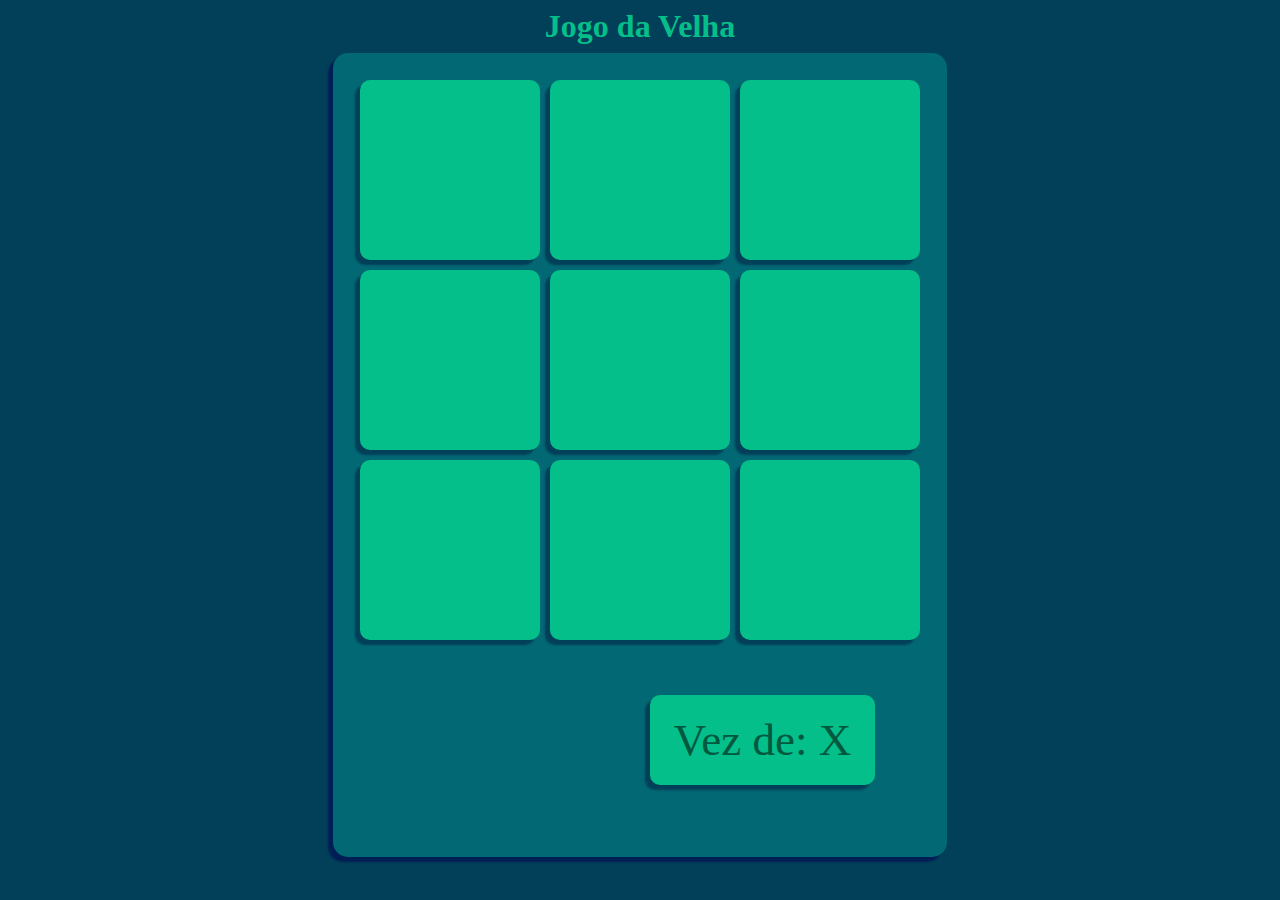
==== index.htm @ 079a9836 "first commit" ====
<!DOCTYPE html>
<html lang="en">
<head>
    <meta charset="UTF-8">
    <meta http-equiv="X-UA-Compatible" content="IE=edge">
    <meta name="viewport" content="width=device-width, initial-scale=1.0">
    <title>Jogo da Velha</title>

    <link rel="stylesheet" href="style.css">
</head>
<body>
    <div id="All">
        <h1>Jogo da Velha</h1>
        <div class="area">
            <div class="linha">
                <div class="quadrado vazio" ></div>
                <div class="quadrado vazio" ></div>
                <div class="quadrado vazio" ></div>
            </div>
            <div class="linha">
                <div class="quadrado vazio"></div>
                <div class="quadrado vazio"></div>
                <div class="quadrado vazio"></div>
            </div>
            <div class="linha">
                <div class="quadrado vazio"></div>
                <div class="quadrado vazio"></div>
                <div class="quadrado vazio"></div>
            </div>
            <div class="info">
                <div class="ft_padrao" id="vez"></div>
            </div>
        </div>
    </div>
    <script src="script.js"></script>
</body>
</html>
---- style.css ----
body {
    padding: 0;
    display: flex;
    flex-direction: row;
    justify-content: center;
    align-items: flex-start;

    background-color: #024059;
}

h1 {
    margin-top: 0;
    margin-bottom: 8px;
    text-align: center;

    color: #04BF8A;
}

.area {
    padding: 3vh;

    display: flex;
    flex-direction: column;
    gap: 10px;

    background-color: #026873;

    border-radius: 15px;

    box-shadow: -5px 5px 2px #001e55;
}

.linha {
    display: flex;
    flex-direction: row;
    gap: 10px;
}

.quadrado {
    width: 20vh;
    height: 20vh;

    transition: box-shadow 0.5s;
    transition: background-color 0.5s;

    border-radius: 10px;

    display: flex;
    flex-direction: column;
    justify-content: center;

    font-size: 5vh;
    font-family: Verdana;
    text-align: center;
    color: #025940;
}

.vazio {
    background-color: #04BF8A;
    box-shadow: -5px 5px 2px #024059;
}

.usado {
    background-color: #009e9e;
}

.info {
    padding: 5vh;

    display: flex;
    flex-direction: row;
    justify-content: flex-end;
    align-items: center;
}

#vez {
    width: 25vh;
    height: 10vh;

    transition: width 0.5s;

    background-color: #04BF8A;
    box-shadow: -5px 5px 2px #024059;
    
    border-radius: 10px;
}

.ft_padrao {
    display: flex;
    flex-direction: column;
    justify-content: center;

    font-size: 5vh;
    font-family: Verdana;
    text-align: center;
    color: #025940;
}

.ganhou {
    width: 20vh;
    height: 20vh;

    background-color: #009e9e;

    border-radius: 10px;

    display: flex;
    flex-direction: column;
    justify-content: center;

    font-size: 5vh;
    font-family: Verdana;
    text-align: center;
    font-weight: bolder;
    color: #921d1d;
}
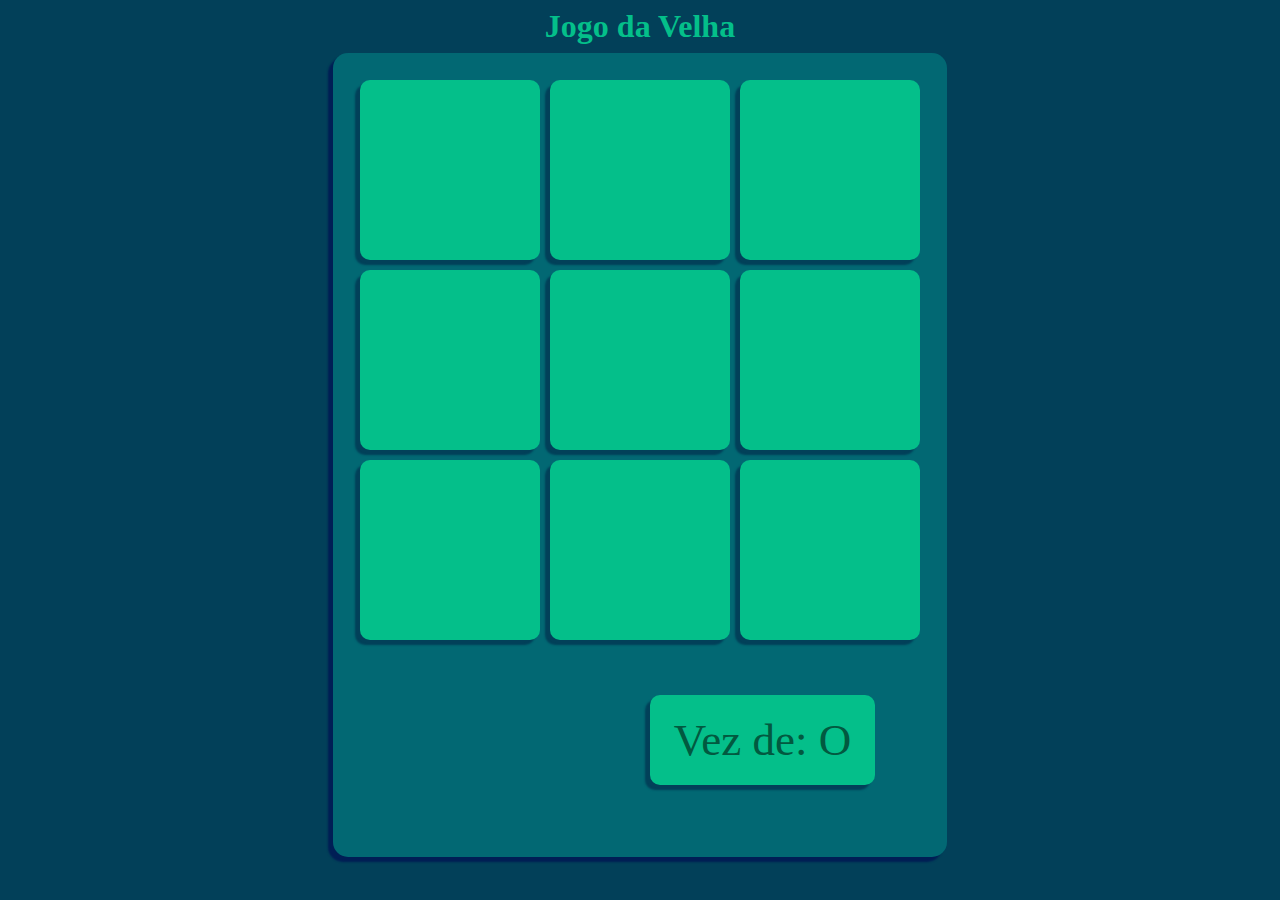
==== commit 0b2c7ab6: "random start e update na verificação horizontal" ====
--- a/index.htm
+++ b/index.htm
@@ -13,19 +13,19 @@
         <h1>Jogo da Velha</h1>
         <div class="area">
             <div class="linha">
-                <div class="quadrado vazio" ></div>
-                <div class="quadrado vazio" ></div>
-                <div class="quadrado vazio" ></div>
+                <div class="quadrado vazio" onclick="apertar(this)"></div>
+                <div class="quadrado vazio" onclick="apertar(this)"></div>
+                <div class="quadrado vazio" onclick="apertar(this)"></div>
             </div>
             <div class="linha">
-                <div class="quadrado vazio"></div>
-                <div class="quadrado vazio"></div>
-                <div class="quadrado vazio"></div>
+                <div class="quadrado vazio" onclick="apertar(this)"></div>
+                <div class="quadrado vazio" onclick="apertar(this)"></div>
+                <div class="quadrado vazio" onclick="apertar(this)"></div>
             </div>
             <div class="linha">
-                <div class="quadrado vazio"></div>
-                <div class="quadrado vazio"></div>
-                <div class="quadrado vazio"></div>
+                <div class="quadrado vazio" onclick="apertar(this)"></div>
+                <div class="quadrado vazio" onclick="apertar(this)"></div>
+                <div class="quadrado vazio" onclick="apertar(this)"></div>
             </div>
             <div class="info">
                 <div class="ft_padrao" id="vez"></div>
--- a/style.css
+++ b/style.css
@@ -97,20 +97,7 @@
 }
 
 .ganhou {
-    width: 20vh;
-    height: 20vh;
-
-    background-color: #009e9e;
-
-    border-radius: 10px;
-
-    display: flex;
-    flex-direction: column;
-    justify-content: center;
-
-    font-size: 5vh;
-    font-family: Verdana;
-    text-align: center;
+    font-size: 8vh;
     font-weight: bolder;
     color: #921d1d;
 }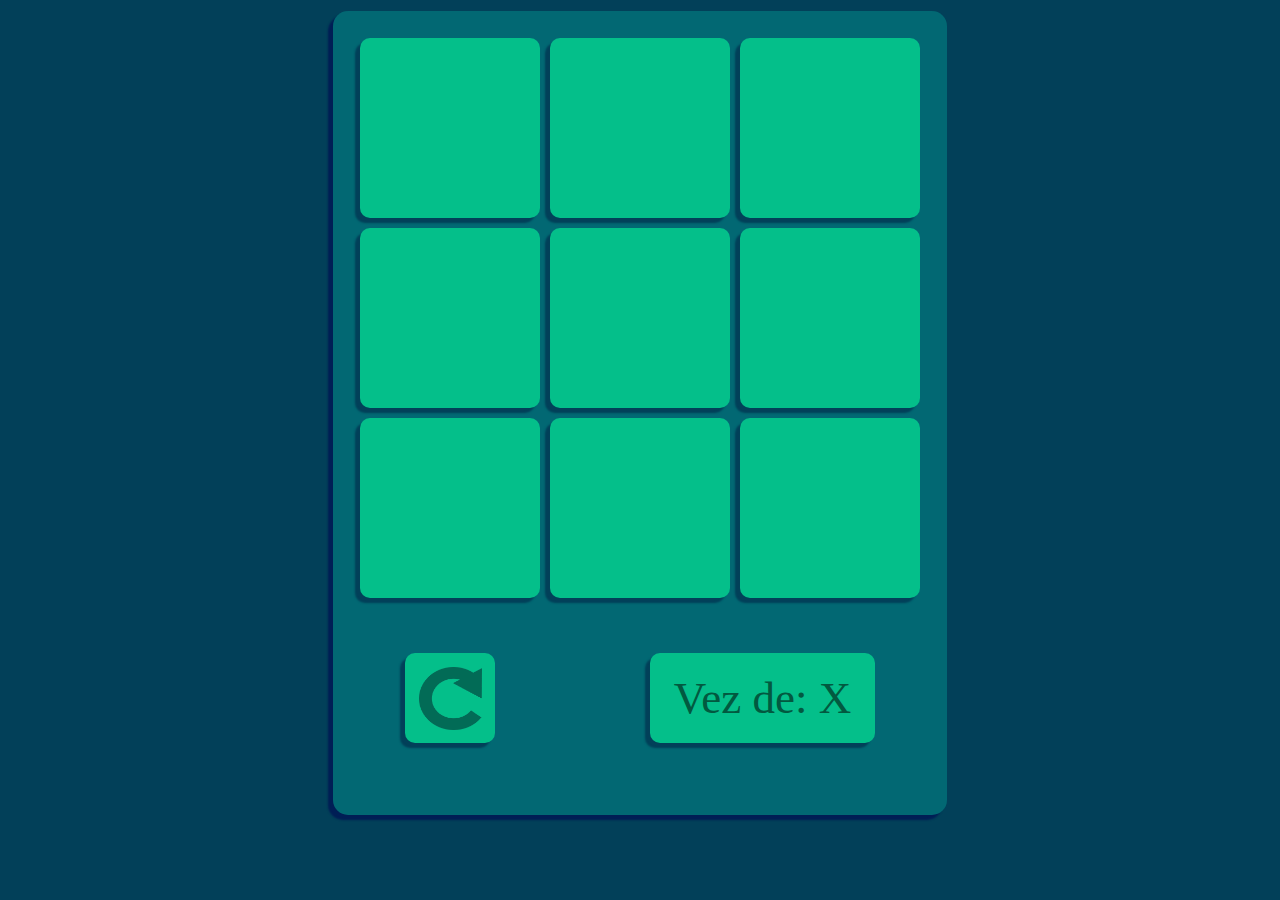
==== commit f514d1c0: "update: restart bottom" ====
--- a/index.htm
+++ b/index.htm
@@ -9,8 +9,7 @@
     <link rel="stylesheet" href="style.css">
 </head>
 <body>
-    <div id="All">
-        <h1>Jogo da Velha</h1>
+    <div id="all">
         <div class="area">
             <div class="linha">
                 <div class="quadrado vazio" onclick="apertar(this)"></div>
@@ -29,6 +28,9 @@
             </div>
             <div class="info">
                 <div class="ft_padrao" id="vez"></div>
+                <div class="ft_padrao" id="restart" onclick="start()">
+                    <img id="icon" src="restart.png">
+                </div>
             </div>
         </div>
     </div>
--- a/style.css
+++ b/style.css
@@ -3,9 +3,17 @@
     display: flex;
     flex-direction: row;
     justify-content: center;
-    align-items: flex-start;
+    align-items: center;
 
     background-color: #024059;
+}
+
+#all {
+    height: 90vh;
+
+    display: flex;
+    flex-direction: column;
+    justify-content: center;
 }
 
 h1 {
@@ -42,6 +50,8 @@
 
     transition: box-shadow 0.5s;
     transition: background-color 0.5s;
+    transition: font-weight 1s;
+    transition: font-size 1s;
 
     border-radius: 10px;
 
@@ -68,8 +78,8 @@
     padding: 5vh;
 
     display: flex;
-    flex-direction: row;
-    justify-content: flex-end;
+    flex-direction: row-reverse;
+    justify-content: space-between;
     align-items: center;
 }
 
@@ -83,6 +93,29 @@
     box-shadow: -5px 5px 2px #024059;
     
     border-radius: 10px;
+}
+
+#restart {
+    width: 10vh;
+    height: 10vh;
+
+    transition: width 0.5s;
+
+    display: flex;
+    justify-content: center;
+    align-items: center;
+
+    background-color: #04BF8A;
+    box-shadow: -5px 5px 2px #024059;
+    
+    border-radius: 10px;
+}
+
+#icon {
+    width: 70%;
+    height: 70%;
+
+    filter: opacity(0.3) drop-shadow(0 0 0 #024059);
 }
 
 .ft_padrao {
@@ -100,4 +133,5 @@
     font-size: 8vh;
     font-weight: bolder;
     color: #921d1d;
+    background-color: #009e9e;
 }